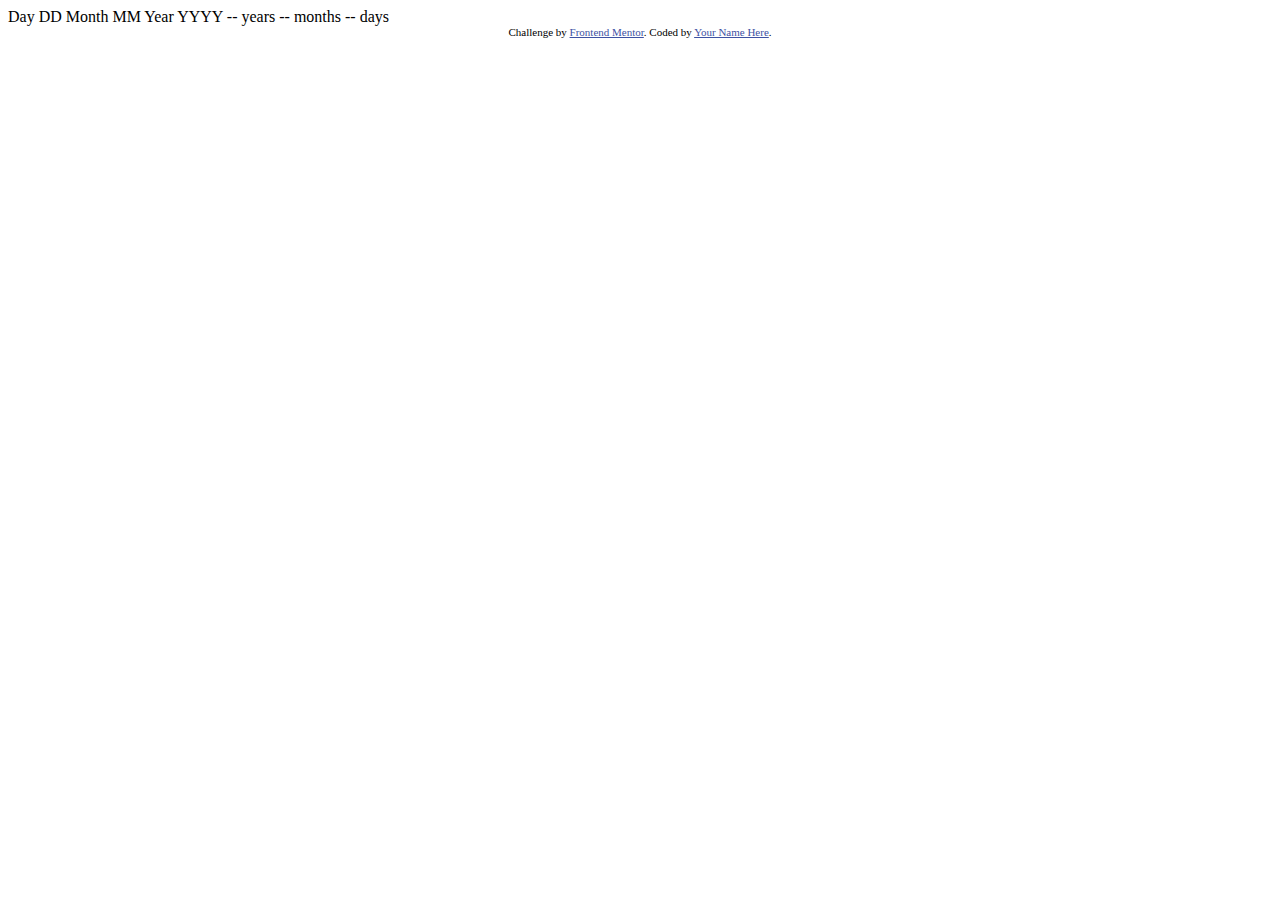
==== index.html @ c7674b5c "First Commit" ====
<!DOCTYPE html>
<html lang="en">
<head>
  <meta charset="UTF-8">
  <meta name="viewport" content="width=device-width, initial-scale=1.0"> <!-- displays site properly based on user's device -->

  <link rel="icon" type="image/png" sizes="32x32" href="./assets/images/favicon-32x32.png">
  
  <title>Frontend Mentor | Age calculator app</title>

  <!-- Feel free to remove these styles or customise in your own stylesheet 👍 -->
  <style>
    .attribution { font-size: 11px; text-align: center; }
    .attribution a { color: hsl(228, 45%, 44%); }
  </style>
</head>
<body>

  Day
  DD

  Month
  MM

  Year
  YYYY

  -- years
  -- months
  -- days
  
  <div class="attribution">
    Challenge by <a href="https://www.frontendmentor.io?ref=challenge" target="_blank">Frontend Mentor</a>. 
    Coded by <a href="#">Your Name Here</a>.
  </div>
</body>
</html>
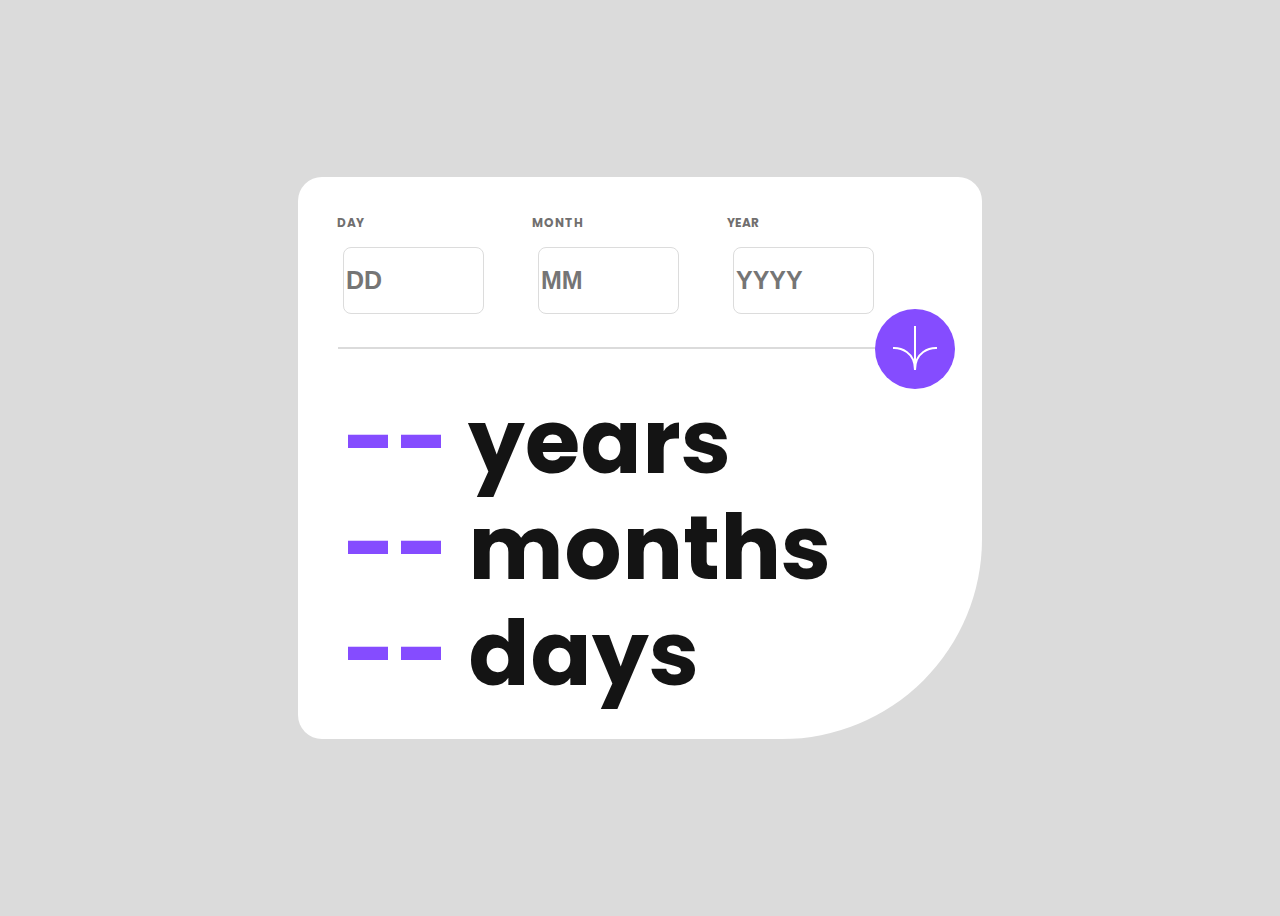
==== commit 4b240282: "update index.html" ====
--- a/index.html
+++ b/index.html
@@ -1,37 +1,63 @@
 <!DOCTYPE html>
 <html lang="en">
 <head>
-  <meta charset="UTF-8">
-  <meta name="viewport" content="width=device-width, initial-scale=1.0"> <!-- displays site properly based on user's device -->
+    <meta charset="UTF-8">
+    <meta name="viewport" content="width=device-width, initial-scale=1.0">
+    <link rel="icon" type="image/png" sizes="32x32" href="assets/images/favicon-32x32.png">
 
-  <link rel="icon" type="image/png" sizes="32x32" href="./assets/images/favicon-32x32.png">
-  
-  <title>Frontend Mentor | Age calculator app</title>
-
-  <!-- Feel free to remove these styles or customise in your own stylesheet 👍 -->
-  <style>
-    .attribution { font-size: 11px; text-align: center; }
-    .attribution a { color: hsl(228, 45%, 44%); }
-  </style>
+    <title>Frontend Mentor | Age calculator app</title>
+    <link rel="stylesheet" type="text/css" href="styles/style.css">
 </head>
 <body>
+<main>
+    <div class="container-input">
+        <section class="days">
+            <h3 class="title" id="DayTitle">Day</h3>
+            <div class="container-box">
+                <label>
+                    <input type="text" name="day" placeholder="DD" class="text-box" id="inputDay">
+                    <p class="error-message" id="error-inputDay">Must be a valid day</p>
+                </label>
+            </div>
+        </section>
+        <section class="months">
+            <h3 class="title" id="monthTitle">Month</h3>
+            <div class="container-box">
+                <label>
+                    <input type="text" name="month" placeholder="MM" class="text-box" id="inputMonth">
+                    <p class="error-message" id="error-inputMonth">Must be a valid Month</p>
+                </label>
+            </div>
+        </section>
+        <section class="years">
+            <h3 class="title" id="titleYear">Year</h3>
+            <div class="container-box">
+                <label>
+                    <input type="text" name="year" placeholder="YYYY" class="text-box" id="inputYear">
+                    <p class="error-message" id="error-inputYear">Must be a valid Year</p>
+                </label>
+            </div>
+        </section>
+    </div>
+    <section class="btn-container">
+        <div class="line"></div>
+        <button class="btn-arrow" onclick="getInput()">
+            <img src="assets/images/icon-arrow.svg" alt="action-button-arrow">
+        </button>
+    </section>
 
-  Day
-  DD
+    <div class="container-output">
+        <h1 class="display-purple" id="yearOutputSpan">-- <span class="title-output">years</span></h1>
+        <h1 class="display-purple" id="monthOutputSpan">-- <span class="title-output">months</span></h1>
+        <h1 class="display-purple" id="dayOutputSpan">-- <span class="title-output">days</span></h1>
+    </div>
+</main>
 
-  Month
-  MM
+<!--<div class="attribution">
+    Challenge by <a href="https://www.frontendmentor.io?ref=challenge" target="_blank">Frontend Mentor</a>.
+    Coded by <a href="#">Your Name Here</a>.
+</div>-->
 
-  Year
-  YYYY
-
-  -- years
-  -- months
-  -- days
-  
-  <div class="attribution">
-    Challenge by <a href="https://www.frontendmentor.io?ref=challenge" target="_blank">Frontend Mentor</a>. 
-    Coded by <a href="#">Your Name Here</a>.
-  </div>
+<script src="scripts/main.js"></script>
 </body>
 </html>--- a/styles/style.css
+++ b/styles/style.css
@@ -0,0 +1,251 @@
+/* FONT IMPORT */
+@import url('https://fonts.googleapis.com/css2?family=Poppins:wght@400;700;800&display=swap');
+
+:root {
+    /* Font style */
+    --font-size-32-px: 32px;
+    --font-poppins: 'Poppins', sans-serif;
+
+    /* Primary Colors */
+    --purple: hsl(259, 100%, 65%);
+    --red-error: #ff3333;
+
+    /* Neutral Colors */
+    --white: hsl(0, 0%, 100%);
+    --light-grey: hsl(0, 0%, 86%);
+    --smokey-grey: hsl(0, 1%, 44%);
+    --off-black: hsl(0, 0%, 8%);
+}
+
+button {
+    background-color: transparent;
+    border: none;
+    cursor: pointer;
+}
+
+/* Body */
+body {
+    font-family: var(--font-poppins);
+    font-size: var(--font-size-32-px);
+    background-color: var(--light-grey);
+    display: flex;
+    min-height: 100vh;
+    justify-content: center;
+    align-items: center;
+}
+
+/* Main */
+main {
+    background-color: var(--white);
+    max-width: 840px;
+    display: flex;
+    flex-direction: column;
+    align-items: flex-start;
+    text-align: center;
+    flex-shrink: 0;
+    border-radius: 24px 24px 200px 24px;
+}
+
+.container-input {
+    display: flex;
+    align-items: flex-start;
+    gap: 16px;
+    padding: 15px 100px 15px 15px;
+    flex-grow: 1;
+}
+
+.container-input label {
+    padding-left: 30px;
+}
+
+.text-box {
+    display: flex;
+    width: 135px;
+    height: 55px;
+    font-size: 25px;
+    font-weight: 600;
+    padding: 5px 2px;
+    border-radius: 8px;
+    border: 1px solid #DCDCDC;
+    color: var(--off-black);
+    resize: none;
+    margin: 3px 8px 8px 0;
+}
+
+.title {
+    display: flex;
+    padding: 10px 0 0 12px;
+    margin: 12px;
+    font-size: 12px;
+    font-weight: 700;
+    color: var(--smokey-grey);
+    text-transform: uppercase;
+}
+
+.container-box {
+    display: flex;
+}
+
+.container-output {
+    font-weight: 800;
+    font-size: 45px;
+    display: flex;
+    flex-direction: column;
+    justify-content: center;
+    align-items: baseline;
+    margin-bottom: 32px;
+    padding-left: 30px;
+}
+
+
+.error-message {
+    font-size: 11px;
+    color: var(--red-error);
+    font-style: italic;
+    text-align: left;
+    display: none;
+}
+
+.container-output h1 {
+    margin: -15px;
+    padding-left: 30px;
+
+}
+
+.container-output span {
+    color: var(--off-black);
+}
+
+.display-purple {
+    color: var(--purple);
+}
+
+.line {
+    border: 1px solid var(--light-grey);
+    width: 570px;
+    margin-left: 40px;
+    margin-right: 55px;
+    margin-bottom: -40px;
+}
+
+.btn-container {
+    position: relative;
+    padding-top: 10px;
+}
+
+.btn-arrow {
+    background-color: var(--purple);
+    width: 80px;
+    height: 80px;
+    border-radius: 100px;
+    margin-right: 10px;
+    float: right;
+}
+
+/* MEDIA QUERY'S */
+
+@media only screen and (min-width: 601px) and (max-width: 1024px) {
+
+    main {
+        max-width: 600px;
+    }
+
+    .text-box {
+        display: flex;
+        width: 100px;
+        height: 40px;
+        font-size: 20px;
+        font-weight: 600;
+    }
+
+
+    .title {
+        margin: 8px;
+        font-size: 10px;
+        font-weight: 700;
+    }
+
+
+    .container-output {
+        font-size: 35px;
+    }
+
+    .btn-arrow {
+        width: 50px;
+        height: 50px;
+        margin-right: 270px;
+        margin-top: 15px;
+        margin-bottom: 15px;
+        justify-content: center;
+        float: right;
+
+    }
+
+    .btn-arrow img {
+        width: 30px;
+        height: 30px;
+
+    }
+
+    .line {
+        border: 1px solid var(--light-grey);
+        width: 500px;
+        margin-left: 40px;
+        margin-right: 55px;
+        margin-bottom: -40px;
+    }
+}
+
+@media only screen and (max-width: 600px) {
+
+
+    main {
+
+        max-width: 400px;
+        border-radius: 24px 24px 100px 24px;
+    }
+
+    .text-box {
+        display: flex;
+        width: 60px;
+        height: 30px;
+        font-size: 12px;
+    }
+
+
+    .title {
+        margin: 5px;
+        font-size: 8px;
+    }
+
+
+    .container-output {
+        font-size: 25px;
+        gap: 20px;
+    }
+
+    .btn-arrow {
+        width: 48px;
+        height: 48px;
+        margin-right: 50%;
+        margin-top: 20px;
+        margin-bottom: 15px;
+        justify-content: center;
+        float: right;
+
+    }
+
+    .btn-arrow img {
+        width: 35px;
+        height: 35px;
+
+    }
+
+    .line {
+        border: 1px solid var(--light-grey);
+        width: 330px;
+        margin-bottom: -40px;
+    }
+
+
+}